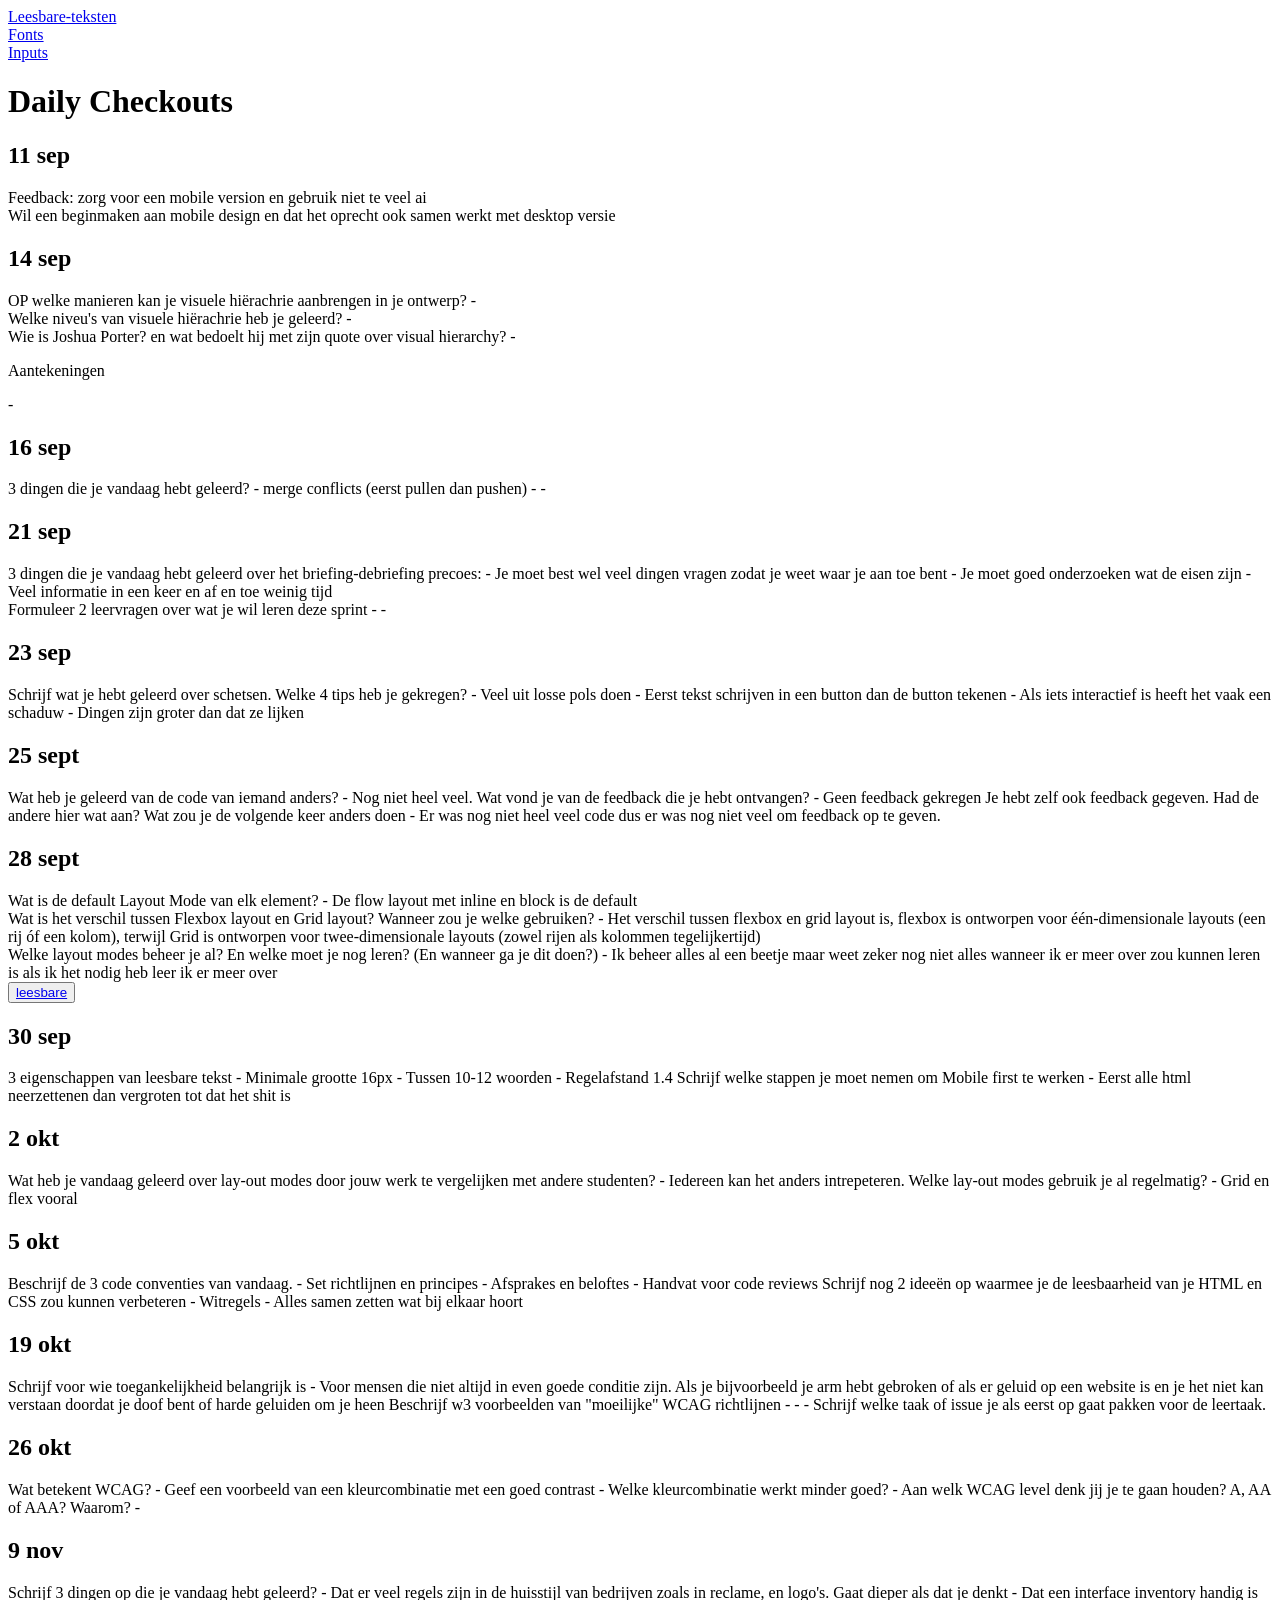
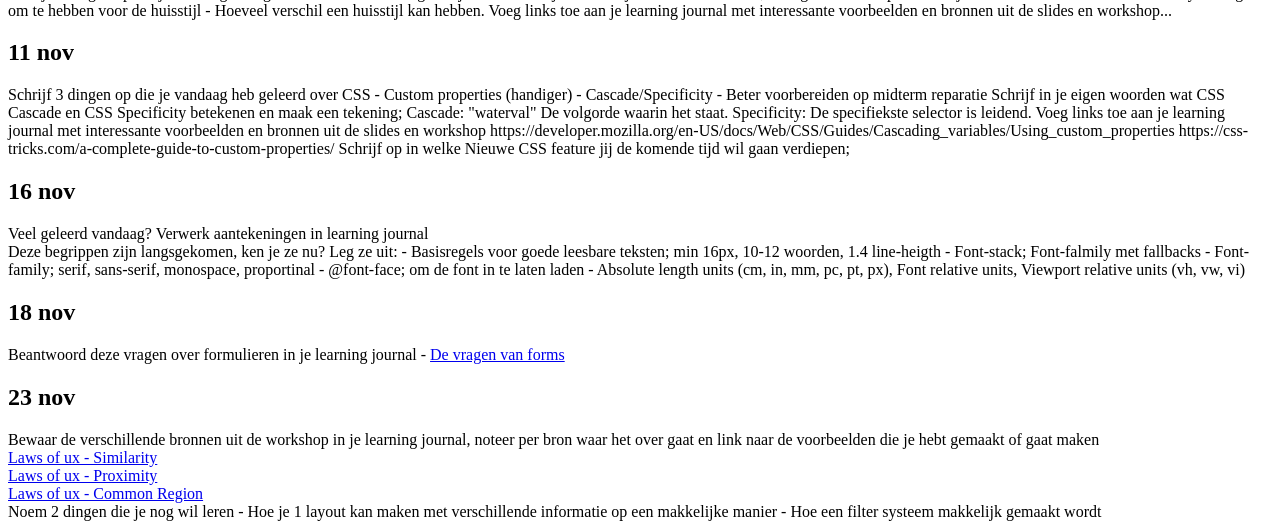
==== pages/checkouts.html @ 1107d580 "Edit: mappen structuur #1  De mappen structuur goed gezet om er aan te beginnen. Ook de informatie d" ====
<!doctype html>
<html lang="en">
  <head>
    <meta charset="UTF-8" />
    <meta name="viewport" content="width=device-width, initial-scale=1.0" />
    <title>I love web</title>
  </head>
  <body>
    <a href="./opdrachten/leesbare-teksten.html">Leesbare-teksten</a>
    <br />
    <a href="./opdrachten/font.html">Fonts</a>
    <br />
    <a href="./opdrachten/inputs.html">Inputs</a>

    <h1>Daily Checkouts</h1>
    <h2>11 sep</h2>
    Feedback: zorg voor een mobile version en gebruik niet te veel ai <br />
    Wil een beginmaken aan mobile design en dat het oprecht ook samen werkt met
    desktop versie

    <h2>14 sep</h2>
    OP welke manieren kan je visuele hiërachrie aanbrengen in je ontwerp? -
    <br />
    Welke niveu's van visuele hiërachrie heb je geleerd? -
    <br />
    Wie is Joshua Porter? en wat bedoelt hij met zijn quote over visual
    hierarchy? -
    <br />
    <p>Aantekeningen</p>
    -
    <br />

    <h2>16 sep</h2>
    3 dingen die je vandaag hebt geleerd? - merge conflicts (eerst pullen dan
    pushen) - -
    <br />

    <h2>21 sep</h2>
    3 dingen die je vandaag hebt geleerd over het briefing-debriefing precoes: -
    Je moet best wel veel dingen vragen zodat je weet waar je aan toe bent - Je
    moet goed onderzoeken wat de eisen zijn - Veel informatie in een keer en af
    en toe weinig tijd
    <br />
    Formuleer 2 leervragen over wat je wil leren deze sprint - -
    <br />

    <h2>23 sep</h2>
    Schrijf wat je hebt geleerd over schetsen. Welke 4 tips heb je gekregen? -
    Veel uit losse pols doen - Eerst tekst schrijven in een button dan de button
    tekenen - Als iets interactief is heeft het vaak een schaduw - Dingen zijn
    groter dan dat ze lijken
    <br />

    <h2>25 sept</h2>
    Wat heb je geleerd van de code van iemand anders? - Nog niet heel veel. Wat
    vond je van de feedback die je hebt ontvangen? - Geen feedback gekregen Je
    hebt zelf ook feedback gegeven. Had de andere hier wat aan? Wat zou je de
    volgende keer anders doen - Er was nog niet heel veel code dus er was nog
    niet veel om feedback op te geven.
    <br />

    <h2>28 sept</h2>
    Wat is de default Layout Mode van elk element? - De flow layout met inline
    en block is de default
    <br />
    Wat is het verschil tussen Flexbox layout en Grid layout? Wanneer zou je
    welke gebruiken? - Het verschil tussen flexbox en grid layout is, flexbox is
    ontworpen voor één-dimensionale layouts (een rij óf een kolom), terwijl Grid
    is ontworpen voor twee-dimensionale layouts (zowel rijen als kolommen
    tegelijkertijd)
    <br />
    Welke layout modes beheer je al? En welke moet je nog leren? (En wanneer ga
    je dit doen?) - Ik beheer alles al een beetje maar weet zeker nog niet alles
    wanneer ik er meer over zou kunnen leren is als ik het nodig heb leer ik er
    meer over
    <br />

    <button><a href="leesbare-teksten.html">leesbare</a></button>
    <br />

    <h2>30 sep</h2>
    3 eigenschappen van leesbare tekst - Minimale grootte 16px - Tussen 10-12
    woorden - Regelafstand 1.4 Schrijf welke stappen je moet nemen om Mobile
    first te werken - Eerst alle html neerzettenen dan vergroten tot dat het
    shit is
    <br />

    <h2>2 okt</h2>
    Wat heb je vandaag geleerd over lay-out modes door jouw werk te vergelijken
    met andere studenten? - Iedereen kan het anders intrepeteren. Welke lay-out
    modes gebruik je al regelmatig? - Grid en flex vooral
    <br />

    <h2>5 okt</h2>
    Beschrijf de 3 code conventies van vandaag. - Set richtlijnen en principes -
    Afsprakes en beloftes - Handvat voor code reviews Schrijf nog 2 ideeën op
    waarmee je de leesbaarheid van je HTML en CSS zou kunnen verbeteren -
    Witregels - Alles samen zetten wat bij elkaar hoort
    <br />

    <h2>19 okt</h2>
    Schrijf voor wie toegankelijkheid belangrijk is - Voor mensen die niet
    altijd in even goede conditie zijn. Als je bijvoorbeeld je arm hebt gebroken
    of als er geluid op een website is en je het niet kan verstaan doordat je
    doof bent of harde geluiden om je heen Beschrijf w3 voorbeelden van
    "moeilijke" WCAG richtlijnen - - - Schrijf welke taak of issue je als eerst
    op gaat pakken voor de leertaak.
    <br />

    <h2>26 okt</h2>
    Wat betekent WCAG? - Geef een voorbeeld van een kleurcombinatie met een goed
    contrast - Welke kleurcombinatie werkt minder goed? - Aan welk WCAG level
    denk jij je te gaan houden? A, AA of AAA? Waarom? -
    <br />

    <h2>9 nov</h2>
    Schrijf 3 dingen op die je vandaag hebt geleerd? - Dat er veel regels zijn
    in de huisstijl van bedrijven zoals in reclame, en logo's. Gaat dieper als
    dat je denkt - Dat een interface inventory handig is om te hebben voor de
    huisstijl - Hoeveel verschil een huisstijl kan hebben. Voeg links toe aan je
    learning journal met interessante voorbeelden en bronnen uit de slides en
    workshop...
    <br />

    <h2>11 nov</h2>
    Schrijf 3 dingen op die je vandaag heb geleerd over CSS - Custom properties
    (handiger) - Cascade/Specificity - Beter voorbereiden op midterm reparatie
    Schrijf in je eigen woorden wat CSS Cascade en CSS Specificity betekenen en
    maak een tekening; Cascade: "waterval" De volgorde waarin het staat.
    Specificity: De specifiekste selector is leidend. Voeg links toe aan je
    learning journal met interessante voorbeelden en bronnen uit de slides en
    workshop
    https://developer.mozilla.org/en-US/docs/Web/CSS/Guides/Cascading_variables/Using_custom_properties
    https://css-tricks.com/a-complete-guide-to-custom-properties/ Schrijf op in
    welke Nieuwe CSS feature jij de komende tijd wil gaan verdiepen;
    <br />

    <h2>16 nov</h2>
    Veel geleerd vandaag? Verwerk aantekeningen in learning journal
    <br />
    Deze begrippen zijn langsgekomen, ken je ze nu? Leg ze uit: - Basisregels
    voor goede leesbare teksten; min 16px, 10-12 woorden, 1.4 line-heigth -
    Font-stack; Font-falmily met fallbacks - Font-family; serif, sans-serif,
    monospace, proportinal - @font-face; om de font in te laten laden - Absolute
    length units (cm, in, mm, pc, pt, px), Font relative units, Viewport
    relative units (vh, vw, vi)
    <br />

    <h2>18 nov</h2>
    Beantwoord deze vragen over formulieren in je learning journal -
    <a href="form-types-and-attributes.html">De vragen van forms</a>
    <br />

    <h2>23 nov</h2>
    Bewaar de verschillende bronnen uit de workshop in je learning journal,
    noteer per bron waar het over gaat en link naar de voorbeelden die je hebt
    gemaakt of gaat maken
    <br />
    <a href="lawsofux.com/law-of-similarity">Laws of ux - Similarity</a><br />
    <a href="lawsofux.com/law-of-proximity">Laws of ux - Proximity</a><br />
    <a href="lawsofux.com/law-of-common-region">Laws of ux - Common Region</a>
    <br />
    Noem 2 dingen die je nog wil leren - Hoe je 1 layout kan maken met
    verschillende informatie op een makkelijke manier - Hoe een filter systeem
    makkelijk gemaakt wordt
    <br />
  </body>
</html>
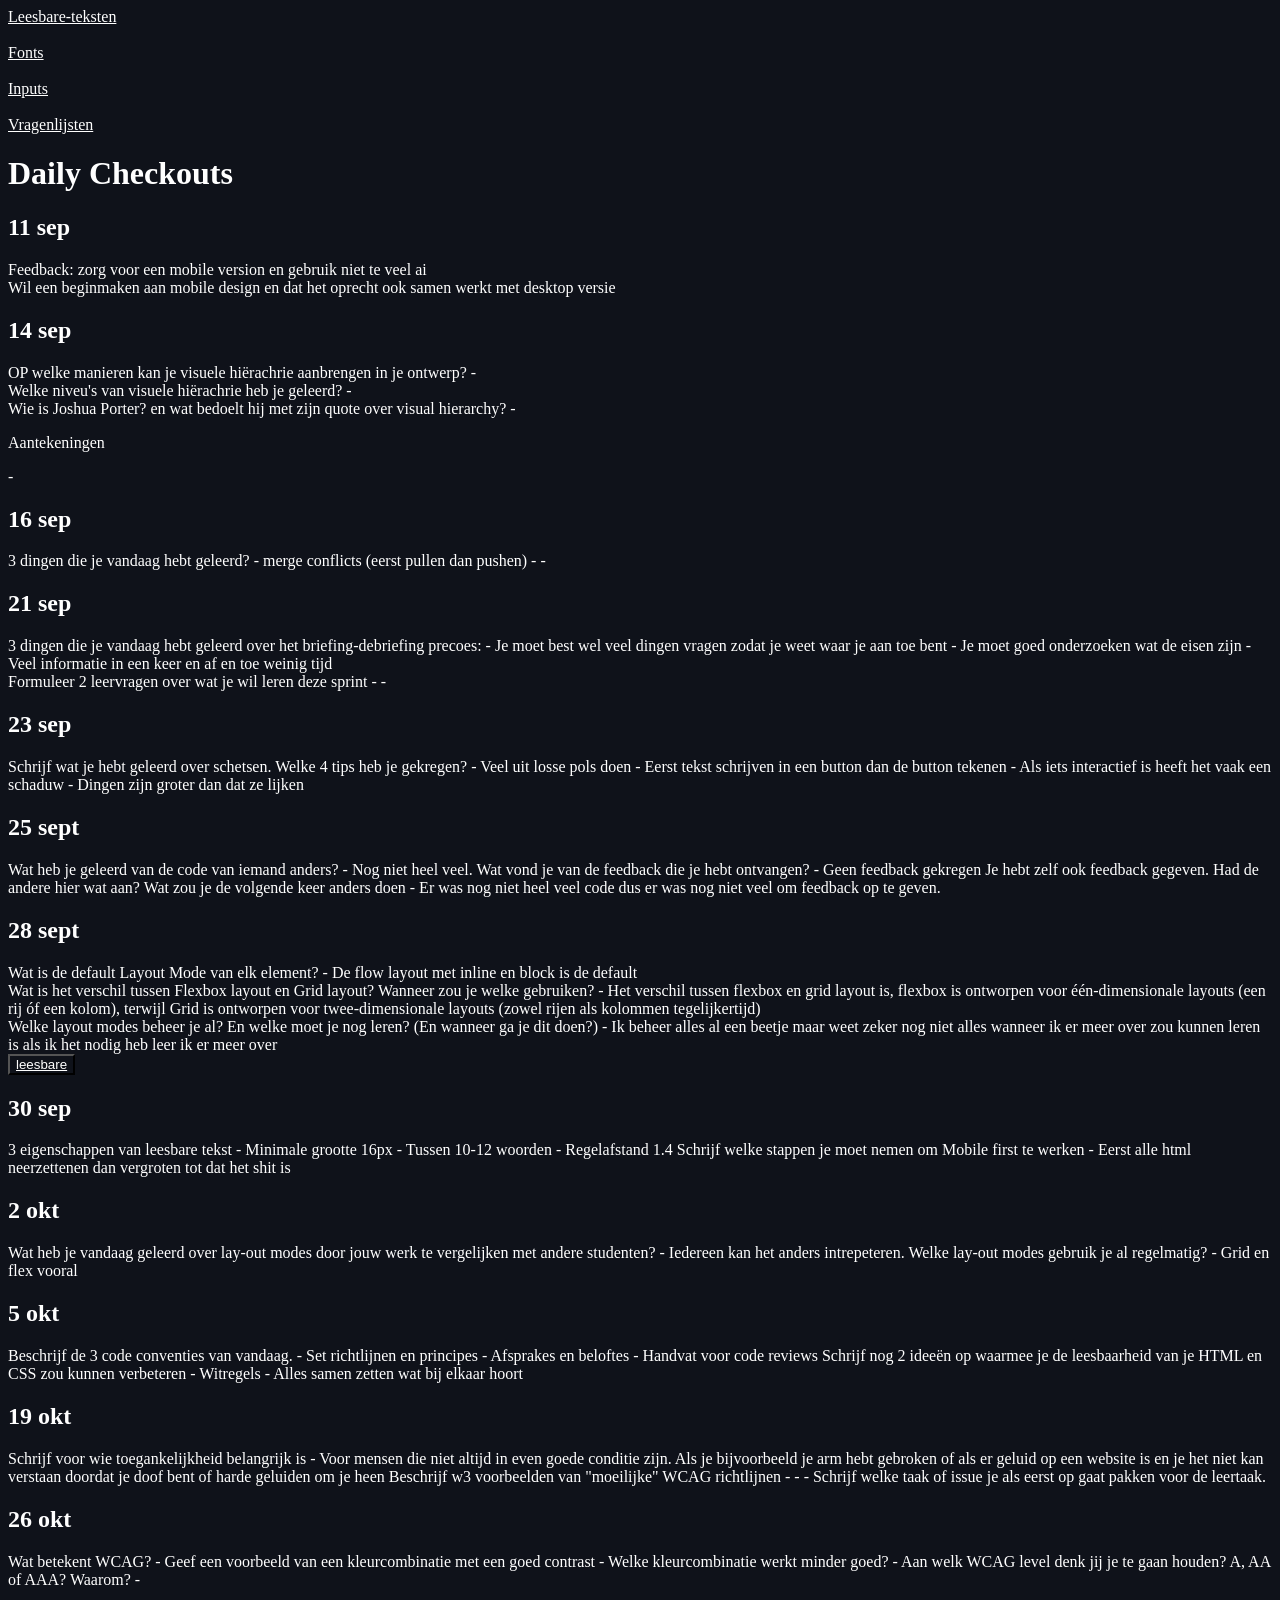
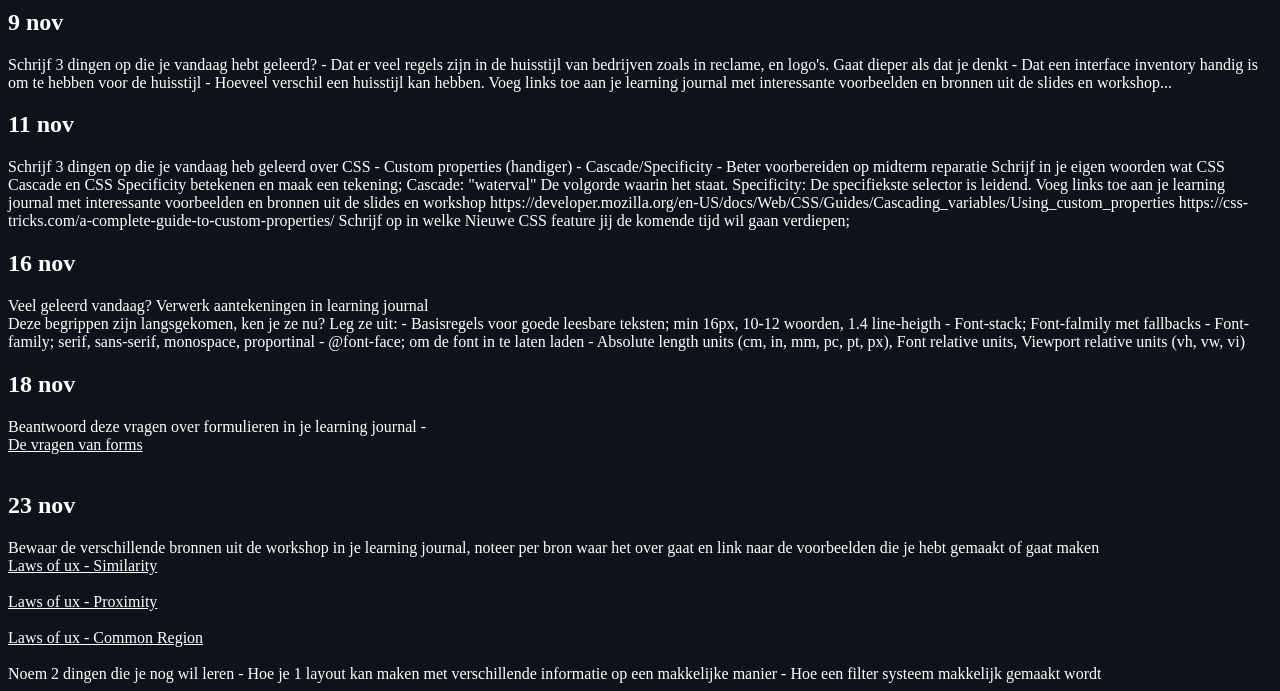
==== commit 73879633: "Addition: links naar de pagina's + vragenlijst Ik heb voor nu alleen de links naar de pagina's toege" ====
--- a/pages/checkouts.html
+++ b/pages/checkouts.html
@@ -4,13 +4,16 @@
     <meta charset="UTF-8" />
     <meta name="viewport" content="width=device-width, initial-scale=1.0" />
     <title>I love web</title>
+    <link rel="stylesheet" href="../styles/style.css" />
   </head>
   <body>
     <a href="./opdrachten/leesbare-teksten.html">Leesbare-teksten</a>
     <br />
     <a href="./opdrachten/font.html">Fonts</a>
     <br />
-    <a href="./opdrachten/inputs.html">Inputs</a>
+    <a href="./opdrachten/font.html">Inputs</a>
+    <br />
+    <a href="./opdrachten/vragenlijsten.html">Vragenlijsten</a>
 
     <h1>Daily Checkouts</h1>
     <h2>11 sep</h2>
--- a/styles/style.css
+++ b/styles/style.css
@@ -0,0 +1,11 @@
+* {
+  /* margin: 0;
+  padding: 0; */
+  box-sizing: border-box;
+  background-color: #0f121a;
+  color: #fff;
+}
+
+a {
+  display: flex;
+}
